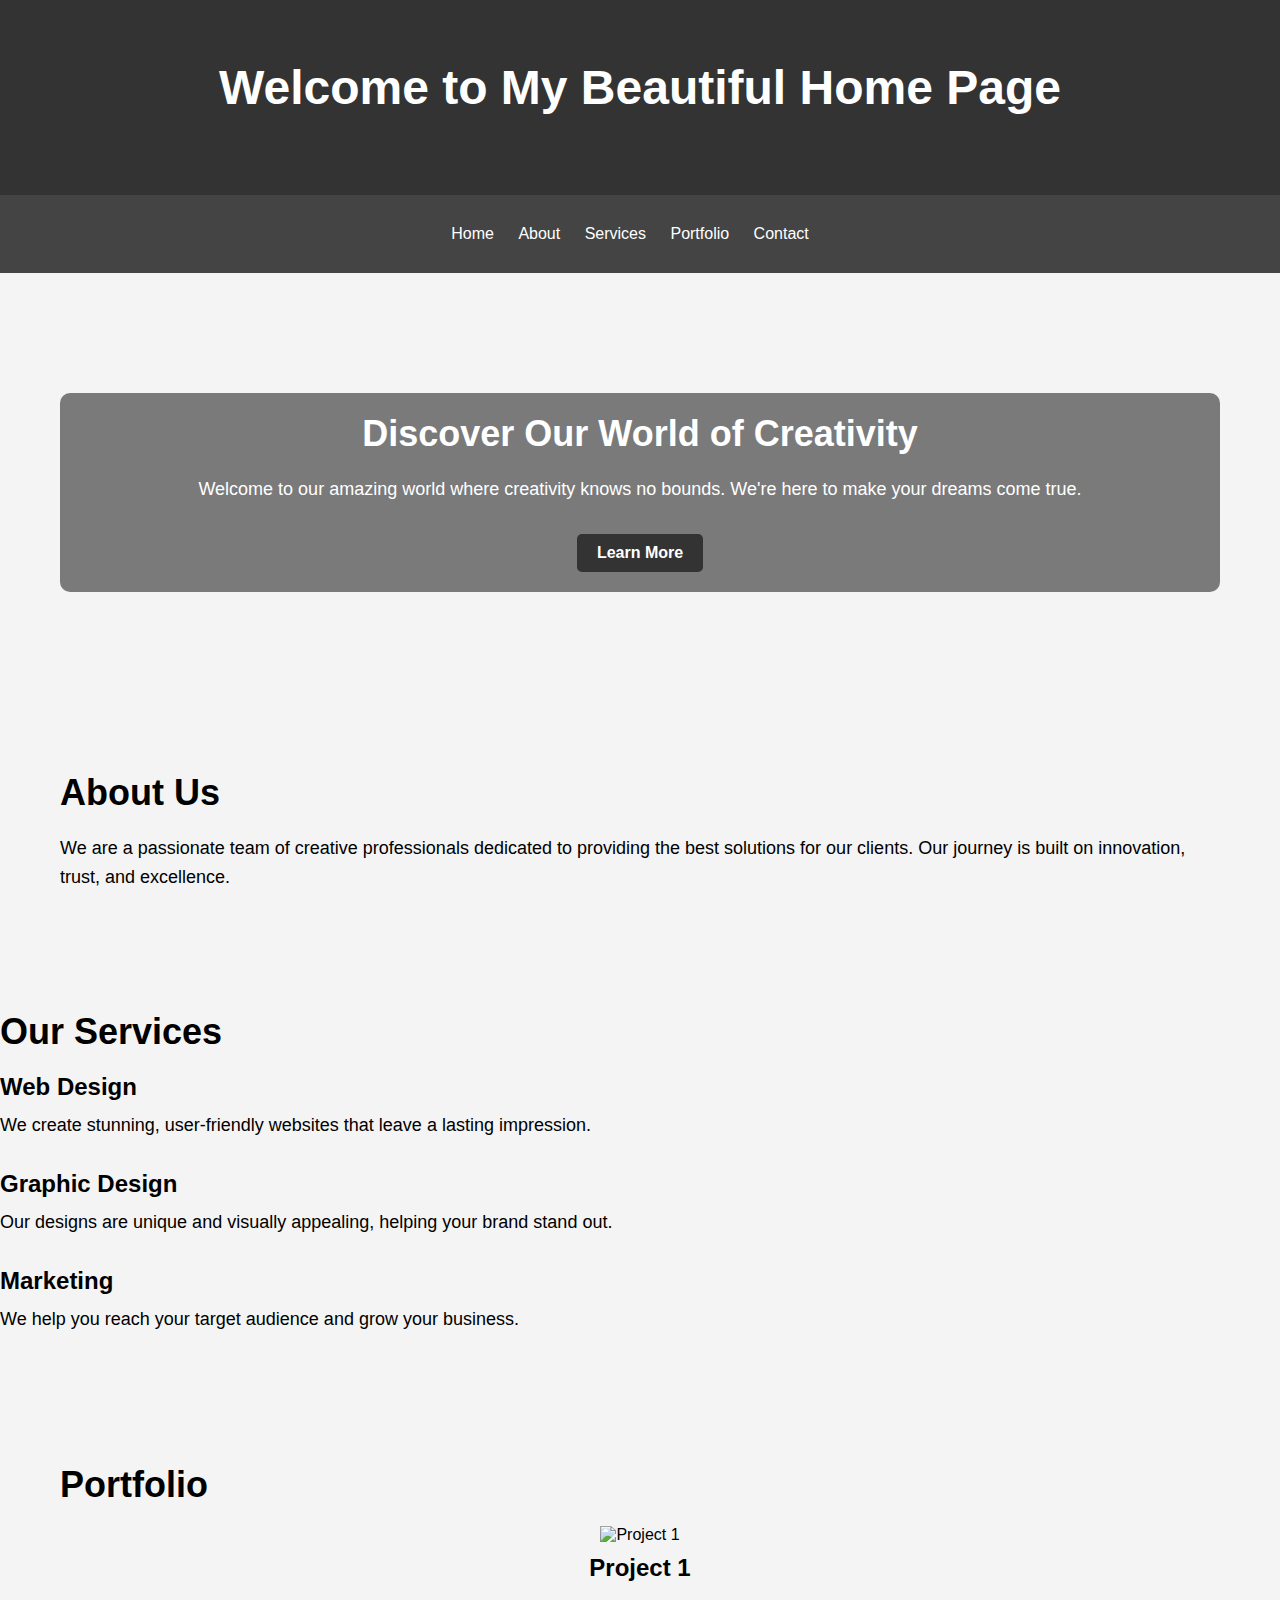
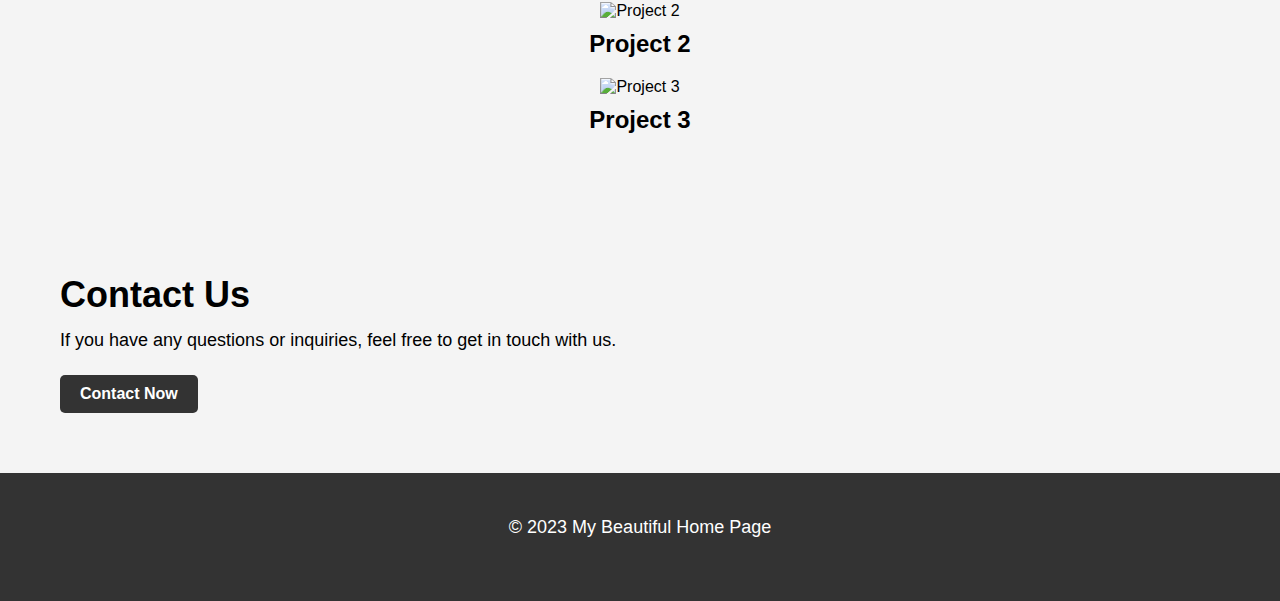
==== index.html @ b3b1dd53 "Update index.html" ====
<!DOCTYPE html>
<html lang="en">
<head>
    <meta charset="UTF-8">
    <meta name="viewport" content="width=device-width, initial-scale=1.0">
    <link rel="stylesheet" type="text/css" href="styles.css">
    <title>My Beautiful Home Page</title>
</head>
<body>
    <header>
        <div class="container">
            <h1>Welcome to My Beautiful Home Page</h1>
        </div>
    </header>

    <nav>
        <div class="container">
            <ul>
                <li><a href="#">Home</a></li>
                <li><a href="#">About</a></li>
                <li><a href="#">Services</a></li>
                <li><a href="#">Portfolio</a></li>
                <li><a href="#">Contact</a></li>
            </ul>
        </div>
    </nav>

    <section class="hero">
        <div class="container">
            <div class="hero-content">
                <h2 style="color: #fff;">Discover Our World of Creativity</h2>
                <p style="color: #fff;">Welcome to our amazing world where creativity knows no bounds. We're here to make your dreams come true.</p>
                <a href="#" class="btn">Learn More</a>
            </div>
        </div>
    </section>

    <section class="about">
        <div class="container">
            <h2>About Us</h2>
            <p>We are a passionate team of creative professionals dedicated to providing the best solutions for our clients. Our journey is built on innovation, trust, and excellence.</p>
        </div>
    </section>

    <section class="services">
        <div class "container">
            <h2>Our Services</h2>
            <div class="service">
                <h3>Web Design</h3>
                <p>We create stunning, user-friendly websites that leave a lasting impression.</p>
            </div>
            <div class="service">
                <h3>Graphic Design</h3>
                <p>Our designs are unique and visually appealing, helping your brand stand out.</p>
            </div>
            <div class="service">
                <h3>Marketing</h3>
                <p>We help you reach your target audience and grow your business.</p>
            </div>
        </div>
    </section>

    <section class="portfolio">
        <div class="container">
            <h2>Portfolio</h2>
            <div class="portfolio-item">
                <img src="image1.jpg" alt="Project 1">
                <h3>Project 1</h3>
            </div>
            <div class="portfolio-item">
                <img src="image2.jpg" alt="Project 2">
                <h3>Project 2</h3>
            </div>
            <div class="portfolio-item">
                <img src="image3.jpg" alt="Project 3">
                <h3>Project 3</h3>
            </div>
        </div>
    </section>

    <section class="contact">
        <div class="container">
            <h2>Contact Us</h2>
            <p>If you have any questions or inquiries, feel free to get in touch with us.</p>
            <a href="mailto:contact@example.com" class="btn">Contact Now</a>
        </div>
    </section>

    <footer class="footer">
        <div class="container">
            <p>&copy; 2023 My Beautiful Home Page</p>
        </div>
    </footer>
</body>
</html>
---- styles.css ----
/* Reset some default styles */
* {
    margin: 0;
    padding: 0;
    box-sizing: border-box;
}

/* Add some basic styling */
body {
    font-family: Arial, sans-serif;
    background-color: #f4f4f4;
    margin: 0;
    padding: 0;
}

.container {
    max-width: 1200px;
    margin: 0 auto;
    padding: 20px;
}

header {
    background-color: #333;
    color: #fff;
    text-align: center;
    padding: 40px 0;
}

h1 {
    font-size: 48px;
    margin-bottom: 20px;
}

nav {
    background-color: #444;
    text-align: center;
    padding: 10px 0;
}

nav ul {
    list-style-type: none;
    padding: 0;
}

nav li {
    display: inline;
    margin-right: 20px;
}

nav a {
    text-decoration: none;
    color: #fff;
}

.hero {
    background-image: url('hero-image.jpg');
    background-size: cover;
    color: #fff;
    text-align: center;
    padding: 100px 0;
}

.hero-content {
    background: rgba(0, 0, 0, 0.5); /* Semi-transparent black background */
    padding: 20px;
    border-radius: 10px;
}

.hero h2 {
    font-size: 36px;
    margin-bottom: 20px;
}

.hero p {
    font-size: 18px;
    margin-bottom: 30px;
}

.btn {
    display: inline-block;
    padding: 10px 20px;
    background-color: #333;
    color: #fff;
    text-decoration: none;
    border-radius: 5px;
    font-weight: bold;
}

.btn:hover {
    background-color: #555;
}

.about, .services, .portfolio, .contact {
    padding: 40px 0;
}

h2 {
    font-size: 36px;
    margin-bottom: 20px;
}

p {
    font-size: 18px;
    line-height: 1.6;
    margin-bottom: 20px;
}

.service {
    margin-bottom: 30px;
}

.service h3 {
    font-size: 24px;
    margin-bottom: 10px;
}

.portfolio-item {
    margin-bottom: 20px;
    text-align: center;
}

.portfolio-item img {
    max-width: 100%;
    height: auto;
}

.portfolio-item h3 {
    font-size: 24px;
    margin-top: 10px;
}

.contact h2 {
    margin-bottom: 10px;
}

.footer {
    background-color: #333;
    color: #fff;
    text-align: center;
    padding: 20px 0;
}

.footer p {
    font-size: 18px;
}
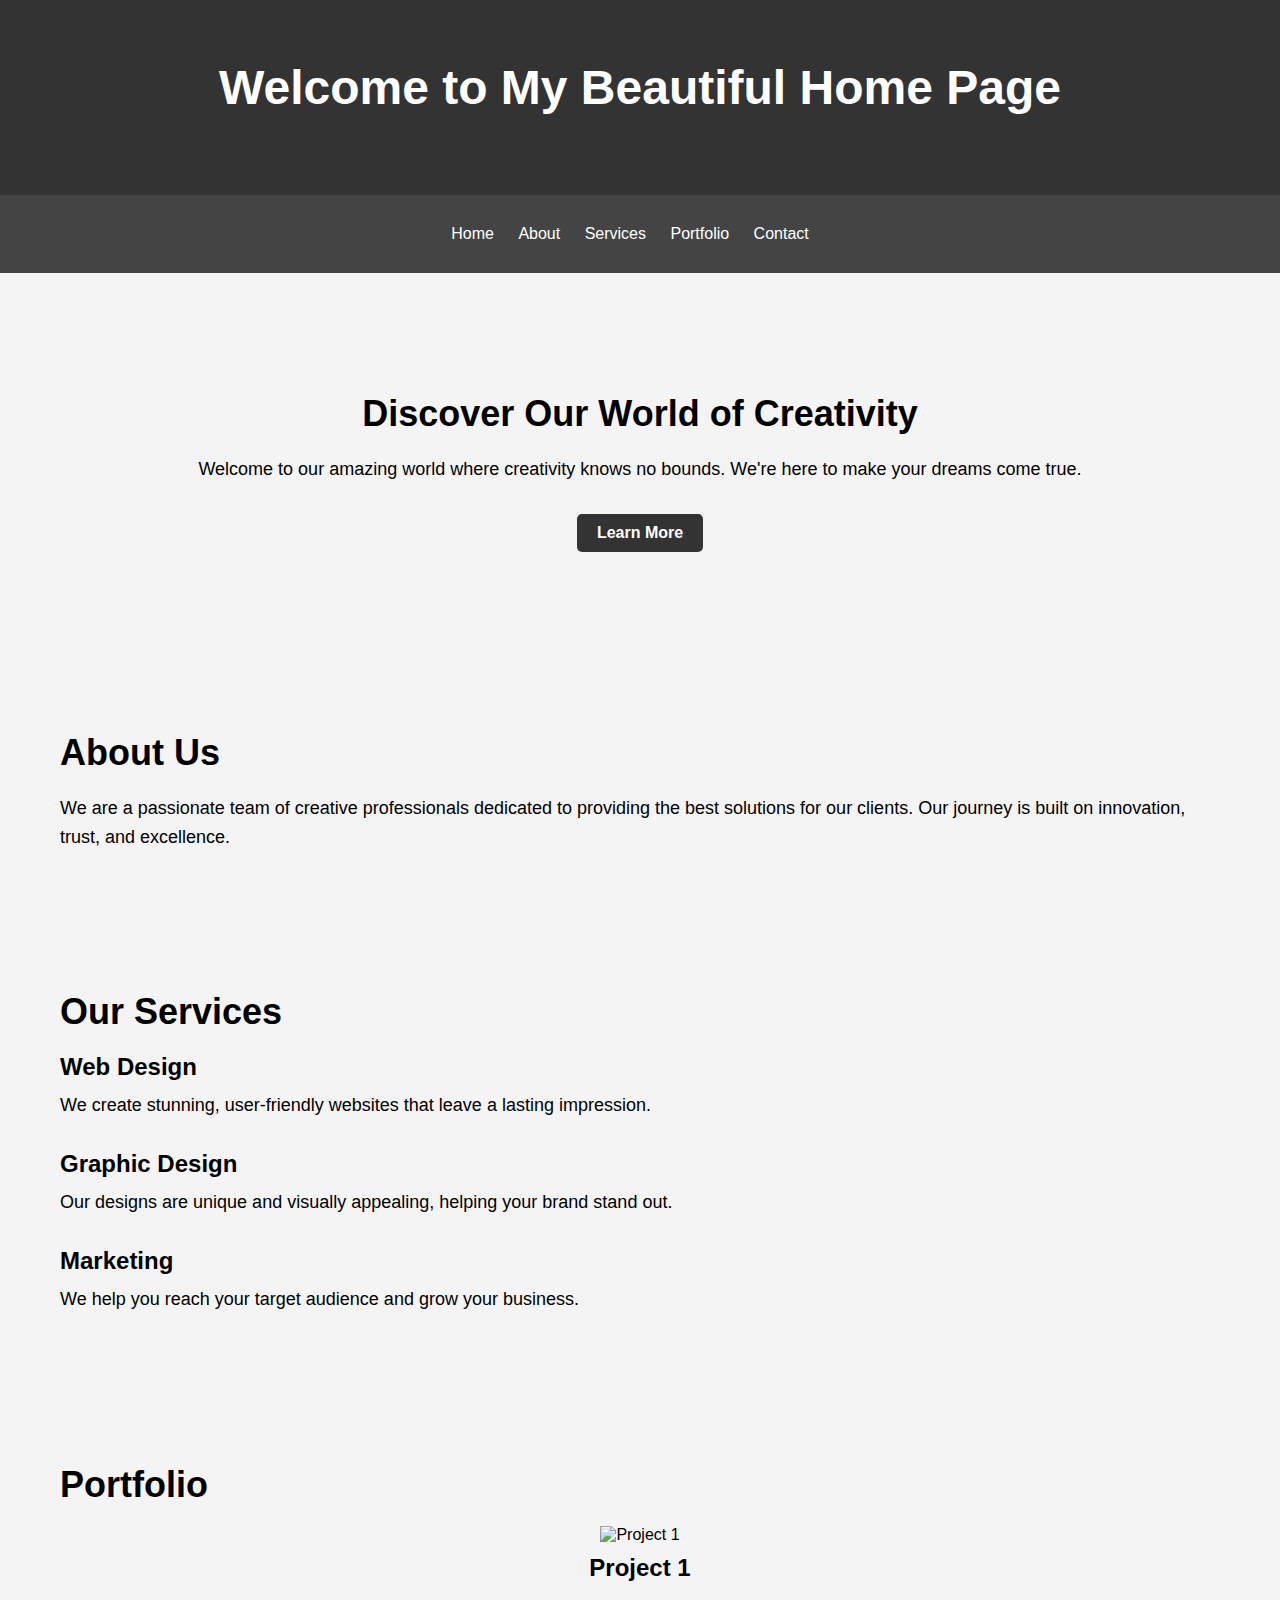
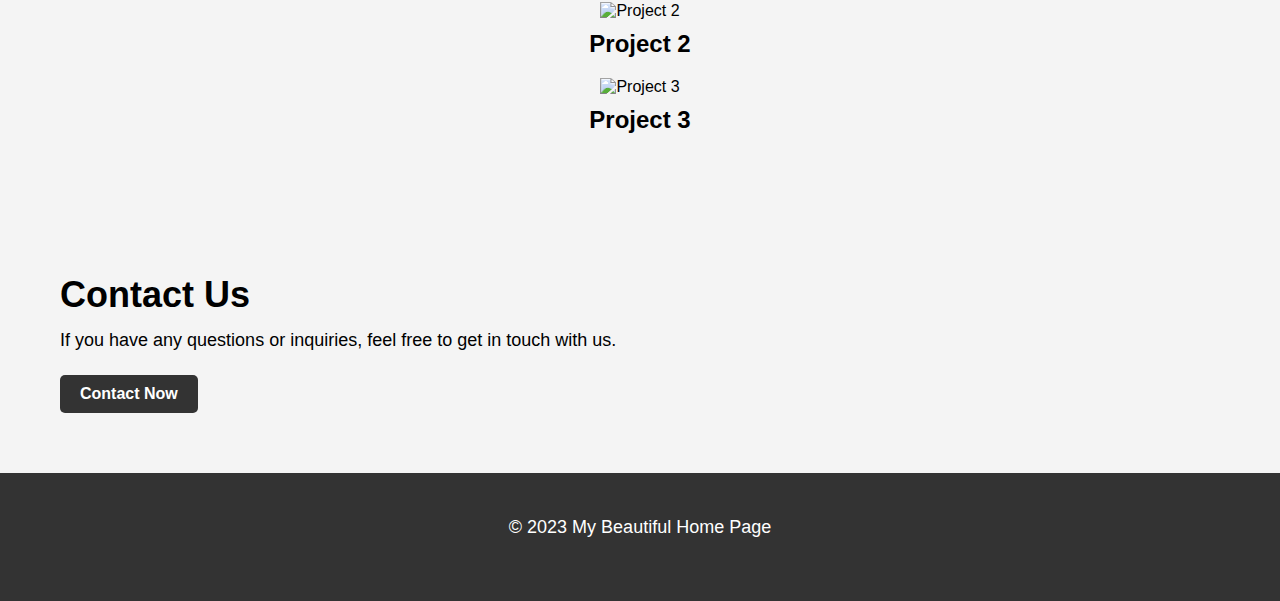
==== commit 50b06db8: "Update index.html" ====
--- a/index.html
+++ b/index.html
@@ -27,11 +27,9 @@
 
     <section class="hero">
         <div class="container">
-            <div class="hero-content">
-                <h2 style="color: #fff;">Discover Our World of Creativity</h2>
-                <p style="color: #fff;">Welcome to our amazing world where creativity knows no bounds. We're here to make your dreams come true.</p>
-                <a href="#" class="btn">Learn More</a>
-            </div>
+            <h2>Discover Our World of Creativity</h2>
+            <p>Welcome to our amazing world where creativity knows no bounds. We're here to make your dreams come true.</p>
+            <a href="#" class="btn">Learn More</a>
         </div>
     </section>
 
@@ -43,7 +41,7 @@
     </section>
 
     <section class="services">
-        <div class "container">
+        <div class="container">
             <h2>Our Services</h2>
             <div class="service">
                 <h3>Web Design</h3>
--- a/styles.css
+++ b/styles.css
@@ -60,20 +60,16 @@
     padding: 100px 0;
 }
 
-.hero-content {
-    background: rgba(0, 0, 0, 0.5); /* Semi-transparent black background */
-    padding: 20px;
-    border-radius: 10px;
-}
-
 .hero h2 {
     font-size: 36px;
     margin-bottom: 20px;
+    color: #000; /* Change the text color to black */
 }
 
 .hero p {
     font-size: 18px;
     margin-bottom: 30px;
+    color: #000; /* Change the text color to black */
 }
 
 .btn {
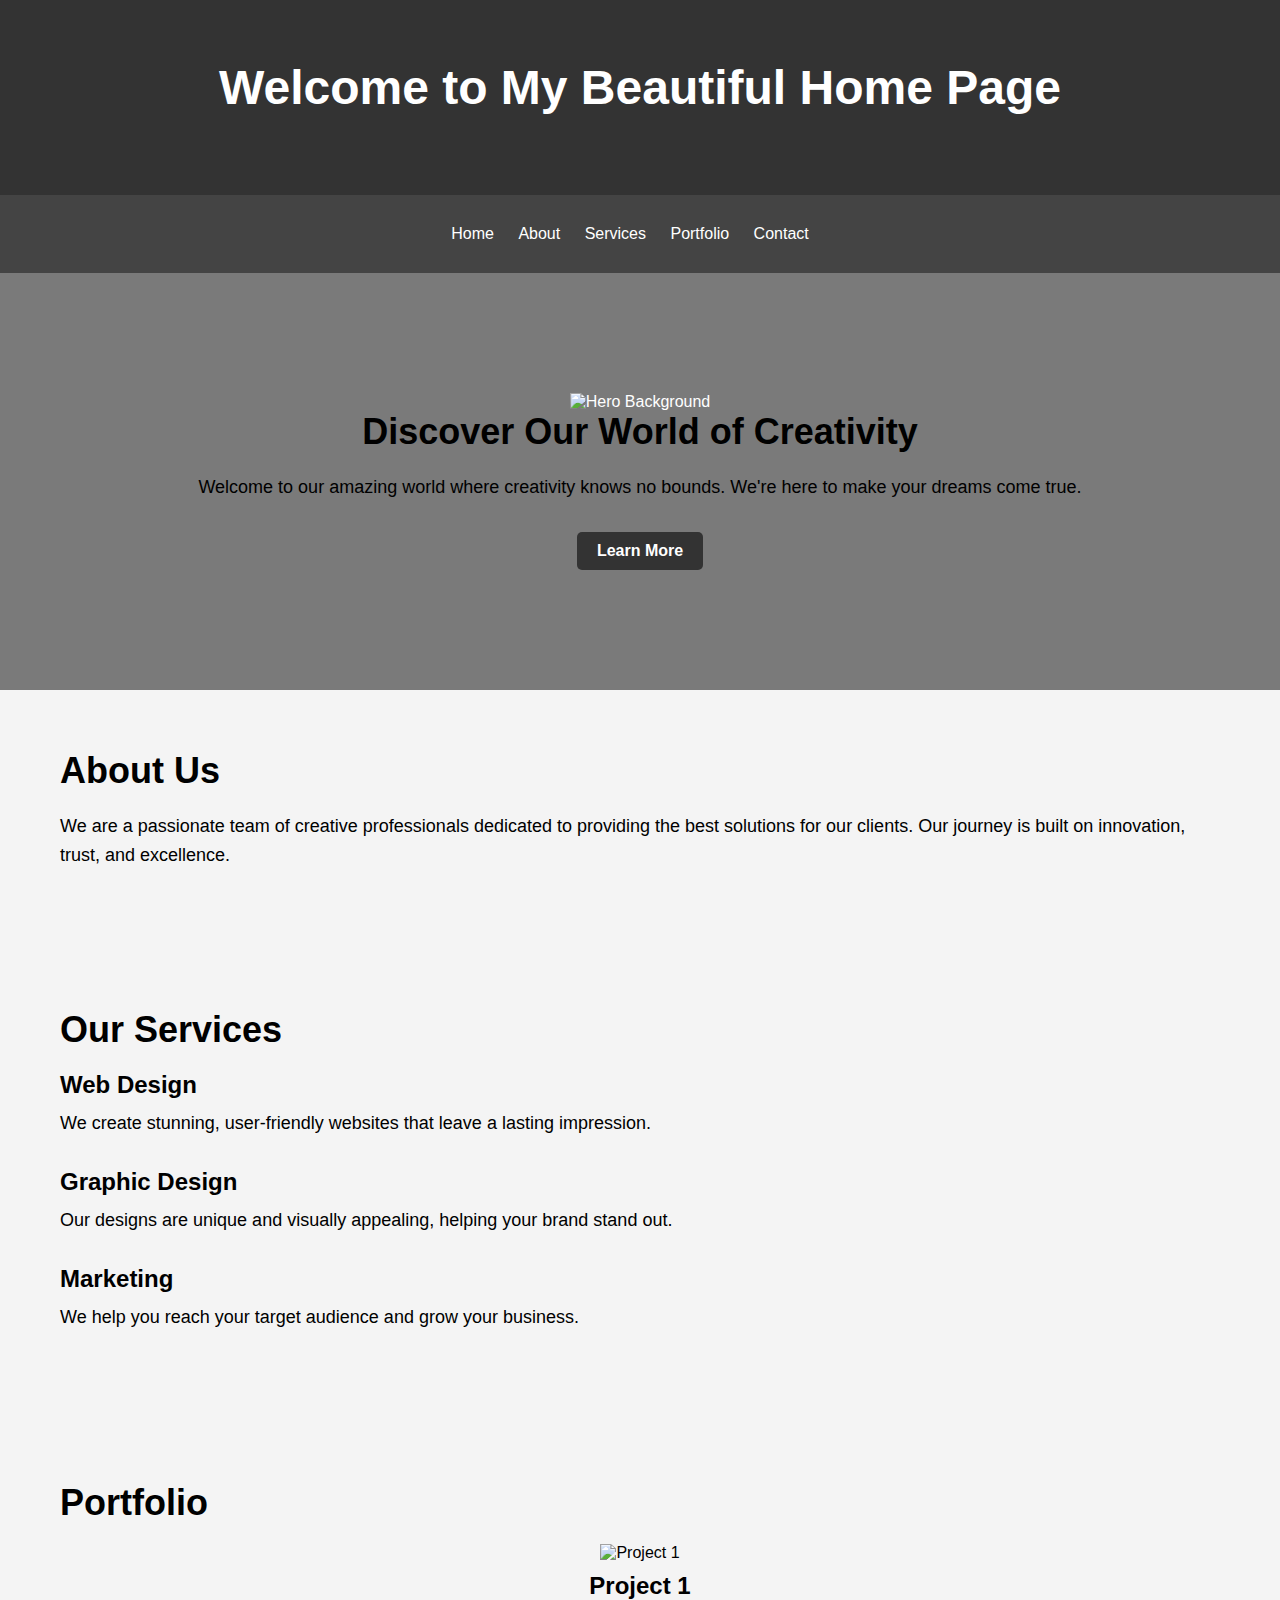
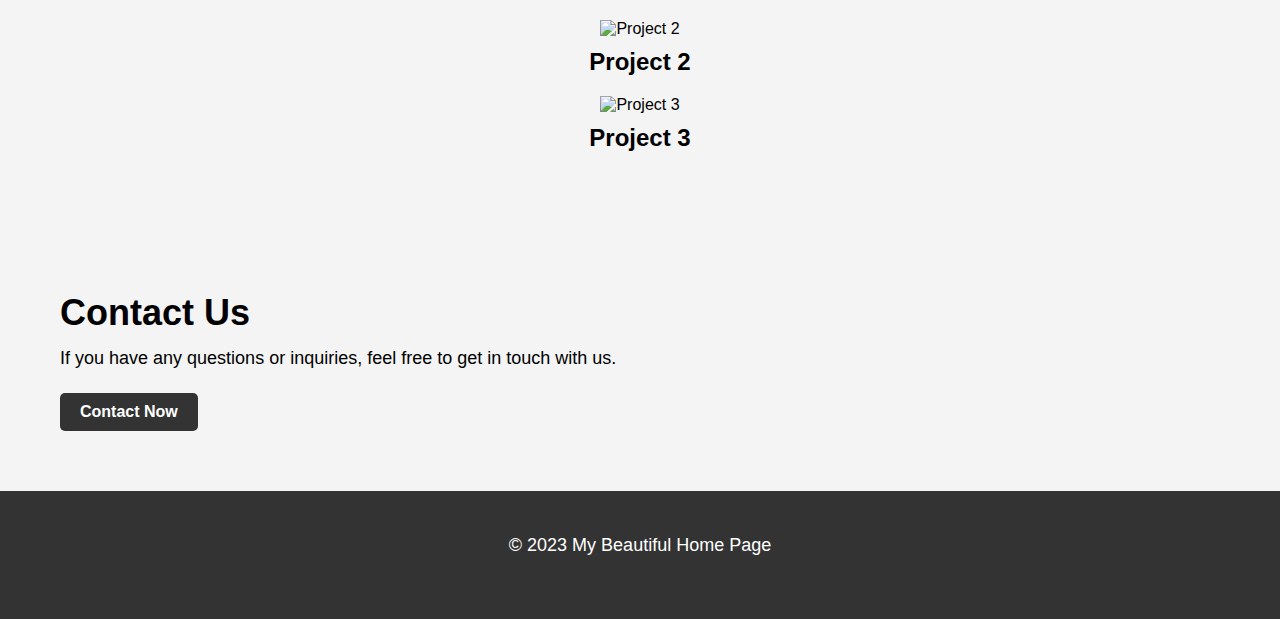
==== commit 4c3107f4: "Update index.html" ====
--- a/index.html
+++ b/index.html
@@ -27,6 +27,7 @@
 
     <section class="hero">
         <div class="container">
+            <img src="herobackground.jpg" alt="Hero Background">
             <h2>Discover Our World of Creativity</h2>
             <p>Welcome to our amazing world where creativity knows no bounds. We're here to make your dreams come true.</p>
             <a href="#" class="btn">Learn More</a>
--- a/styles.css
+++ b/styles.css
@@ -55,7 +55,8 @@
 .hero {
     background-image: url('hero-image.jpg');
     background-size: cover;
-    color: #fff;
+    color: #fff; /* Change the text color to white */
+    background-color: rgba(0, 0, 0, 0.5); /* Add a semi-transparent black background to improve contrast */
     text-align: center;
     padding: 100px 0;
 }
@@ -67,7 +68,7 @@
 }
 
 .hero p {
-    font-size: 18px;
+     font-size: 18px;
     margin-bottom: 30px;
     color: #000; /* Change the text color to black */
 }
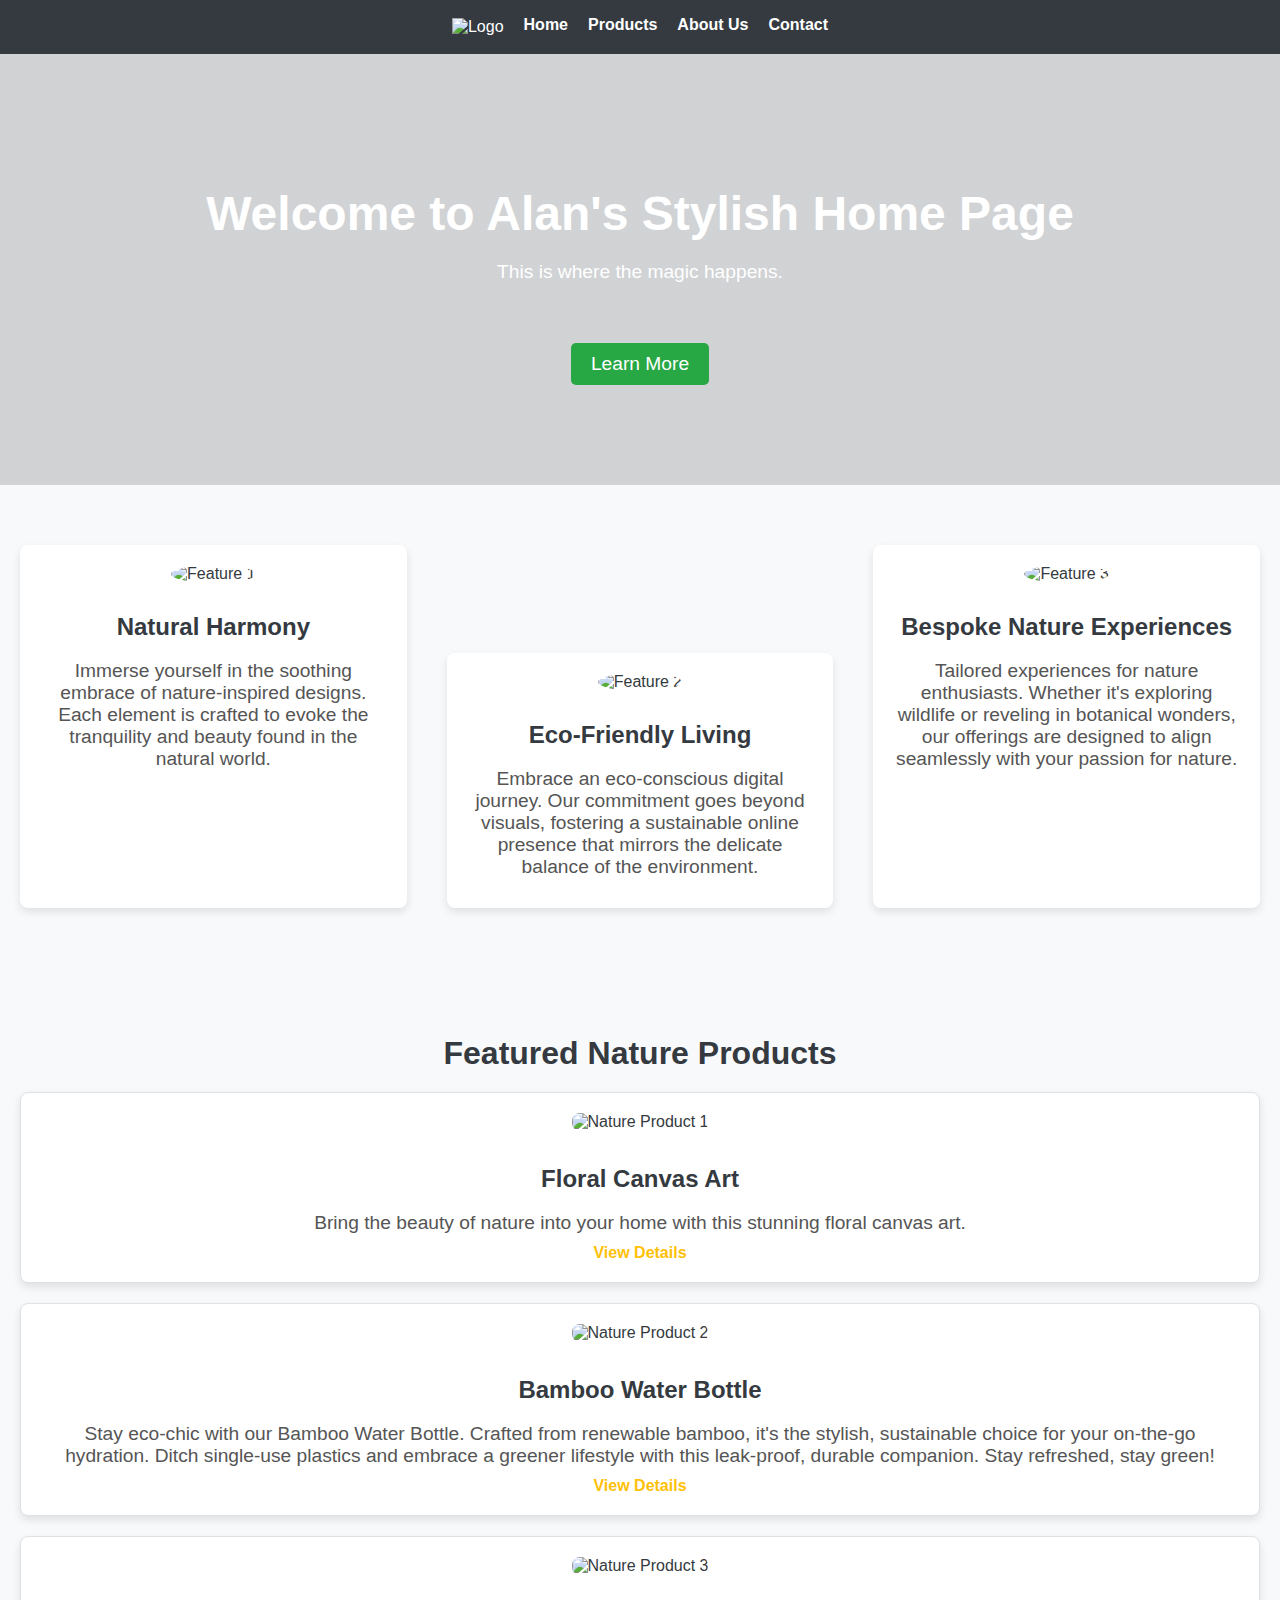
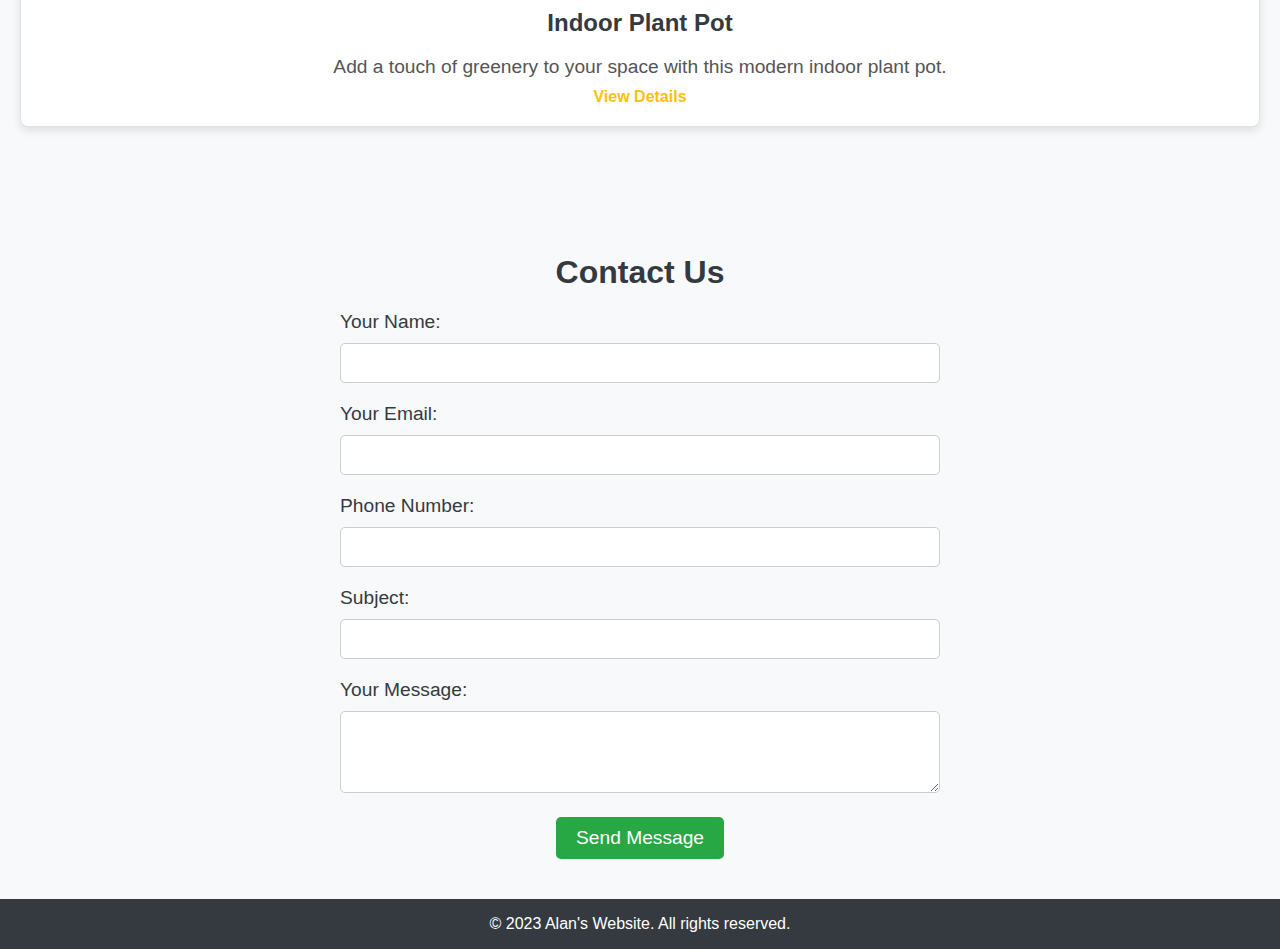
==== commit d2731181: "Update index.html" ====
--- a/index.html
+++ b/index.html
@@ -3,92 +3,354 @@
 <head>
     <meta charset="UTF-8">
     <meta name="viewport" content="width=device-width, initial-scale=1.0">
-    <link rel="stylesheet" type="text/css" href="styles.css">
-    <title>My Beautiful Home Page</title>
+    <title>HomePage</title>
+    <link rel="icon" href="https://www.freepnglogos.com/uploads/nature-png/nature-tree-logo-vector-download-7.png" type="image/x-icon">
+   <style>
+        body {
+            font-family: 'Segoe UI', Tahoma, Geneva, Verdana, sans-serif;
+            margin: 0;
+            padding: 0;
+            background-color: #f8f9fa;
+            color: #343a40;
+        }
+
+        header {
+            background-color: #343a40;
+            color: #ffffff;
+            padding: 1em;
+            text-align: center;
+            display: flex;
+            flex-direction: column;
+            align-items: center;
+        }
+
+        header h1 {
+            margin: 0;
+        }
+
+        nav {
+            display: flex;
+            gap: 20px;
+            align-items: center;
+        }
+
+        nav img {
+            max-height: 30px;
+        }
+
+        nav a {
+            color: #ffffff;
+            text-decoration: none;
+            font-weight: bold;
+            font-size: 1em;
+            border-bottom: 1px solid transparent;
+            padding-bottom: 3px;
+            transition: border-bottom 0.3s ease-in-out, color 0.3s ease-in-out;
+        }
+
+        nav a:hover {
+            color: #ffc107;
+            border-bottom: 1px solid #ffc107;
+        }
+
+        section.hero {
+            background: linear-gradient(rgba(52, 58, 64, 0.2), rgba(52, 58, 64, 0.2)), url('https://cdn.pixabay.com/photo/2015/06/19/21/24/avenue-815297_640.jpg');
+            background-size: cover;
+            background-position: center;
+            color: #ffffff;
+            text-align: center;
+            padding: 100px 0;
+            position: relative;
+        }
+
+        section.hero::after {
+            content: "";
+            display: table;
+            clear: both;
+        }
+
+        section.hero h1 {
+            font-size: 3em;
+            margin-bottom: 20px;
+        }
+
+        section.hero p {
+            font-size: 1.2em;
+            margin-bottom: 40px;
+        }
+
+        section.hero button {
+            background-color: #28a745;
+            color: #ffffff;
+            padding: 10px 20px;
+            font-size: 1.2em;
+            border: none;
+            border-radius: 5px;
+            cursor: pointer;
+            transition: background-color 0.3s ease-in-out;
+            margin-top: 20px; /* Add margin to separate the button from the text */
+        }
+
+        section.hero button:hover {
+            background-color: #218838;
+        }
+
+        section.features {
+        display: flex;
+        justify-content: space-around;
+        flex-wrap: wrap;
+        padding: 40px 0;
+        background-color: #f8f9fa; /* Add background color to features section */
+    }
+
+
+        section.features .feature {
+        text-align: center;
+        margin: 20px;
+        flex: 1;
+        background-color: #ffffff; /* Add background color to each feature */
+        padding: 20px;
+        border-radius: 8px;
+        box-shadow: 0 4px 8px rgba(0, 0, 0, 0.1);
+    }
+
+        section.features .feature:nth-child(2) {
+        margin-top: 10%;
+    }
+
+       section.features .feature img {
+        max-width: 100px;
+        border-radius: 50%;
+        margin-bottom: 10px;
+    }
+
+        section.features .feature h2 {
+        font-size: 1.5em;
+        margin-bottom: 10px;
+    }
+
+        section.features .feature p {
+        font-size: 1.2em;
+        color: #555;
+        margin-bottom: 10px;
+    }
+
+        section.additional-content {
+            padding: 40px 0;
+            text-align: center;
+            background-color: #f8f9fa;
+        }
+
+        section.additional-content h2 {
+            font-size: 2em;
+            margin-bottom: 20px;
+        }
+
+        section.additional-content p {
+            font-size: 1.2em;
+            color: #555;
+        }
+
+        section.featured-products {
+            padding: 40px 0;
+            text-align: center;
+            background-color: #f8f9fa;
+        }
+
+        section.featured-products h2 {
+            font-size: 2em;
+            margin-bottom: 20px;
+        }
+
+        .product-card {
+            background-color: #ffffff;
+            border: 1px solid #e1e1e1;
+            border-radius: 8px;
+            padding: 20px;
+            margin: 20px;
+            box-shadow: 0 4px 8px rgba(0, 0, 0, 0.1);
+        }
+
+        .product-card img {
+            width: 100%;
+            max-width: 150px;
+            height: auto;
+            border-radius: 8px;
+            margin-bottom: 10px;
+        }
+
+        .product-card h3 {
+            font-size: 1.5em;
+            margin-bottom: 10px;
+        }
+
+        .product-card p {
+            font-size: 1.2em;
+            color: #555;
+            margin-bottom: 10px;
+        }
+
+        .product-card a {
+            color: #ffc107;
+            text-decoration: none;
+            font-weight: bold;
+            transition: color 0.3s ease-in-out;
+        }
+
+        .product-card a:hover {
+            color: #343a40;
+        }
+
+         section.contact {
+            background-color: #f8f9fa; /* Adjust the background color */
+            padding: 40px;
+            text-align: center;
+        }
+
+        section.contact h2 {
+            font-size: 2em;
+            margin-bottom: 20px;
+        }
+
+        section.contact form {
+            max-width: 600px;
+            margin: 0 auto;
+        }
+
+        section.contact label {
+            display: block;
+            margin-bottom: 10px;
+            font-size: 1.2em;
+            text-align: left;
+        }
+
+        section.contact form input,
+        section.contact form textarea,
+        section.contact form select {
+            width: 100%;
+            padding: 10px;
+            margin-bottom: 20px;
+            font-size: 1em;
+            border: 1px solid #ccc;
+            border-radius: 5px;
+            box-sizing: border-box;
+        }
+
+        section.contact form select {
+            /* Adjust styles for select input if needed */
+        }
+
+        section.contact form button {
+            background-color: #28a745; /* Adjust the button color */
+            color: #ffffff;
+            padding: 10px 20px;
+            font-size: 1.2em;
+            border: none;
+            border-radius: 5px;
+            cursor: pointer;
+            transition: background-color 0.3s ease-in-out;
+        }
+
+        section.contact form button:hover {
+            background-color: #218838; /* Adjust the button hover color */
+        }
+
+        footer {
+            background-color: #343a40;
+            color: #ffffff;
+            padding: 1em;
+            text-align: center;
+        }
+    </style>
 </head>
 <body>
-    <header>
-        <div class="container">
-            <h1>Welcome to My Beautiful Home Page</h1>
-        </div>
+
+      <header>
+        <nav>
+            <img src="https://www.freepnglogos.com/uploads/nature-png/nature-tree-logo-vector-download-7.png" alt="Logo">
+            <a href="#home">Home</a>
+            <a href="#products">Products</a>
+            <a href="#aboutus">About Us</a>
+            <a href="#contact">Contact</a>
+            <!-- Add more links as needed -->
+        </nav>
     </header>
 
-    <nav>
-        <div class="container">
-            <ul>
-                <li><a href="#">Home</a></li>
-                <li><a href="#">About</a></li>
-                <li><a href="#">Services</a></li>
-                <li><a href="#">Portfolio</a></li>
-                <li><a href="#">Contact</a></li>
-            </ul>
-        </div>
-    </nav>
-
     <section class="hero">
-        <div class="container">
-            <img src="herobackground.jpg" alt="Hero Background">
-            <h2>Discover Our World of Creativity</h2>
-            <p>Welcome to our amazing world where creativity knows no bounds. We're here to make your dreams come true.</p>
-            <a href="#" class="btn">Learn More</a>
-        </div>
+    <h1>Welcome to Alan's Stylish Home Page</h1>
+    <p>This is where the magic happens.</p>
+    <button>Learn More</button>
+</section>
+
+   <section class="features">
+    <div class="feature">
+        <img src="https://www.freepnglogos.com/uploads/nature-png/gieth100-natural-logo-leaf-circle-25.png" alt="Feature 1">
+        <h2>Natural Harmony</h2>
+        <p>Immerse yourself in the soothing embrace of nature-inspired designs. Each element is crafted to evoke the tranquility and beauty found in the natural world.</p>
+    </div>
+    <div class="feature">
+        <img src="https://www.freepnglogos.com/uploads/trophy-png/trophy-with-golden-leaf-png-17.png" alt="Feature 2">
+        <h2>Eco-Friendly Living</h2>
+        <p>Embrace an eco-conscious digital journey. Our commitment goes beyond visuals, fostering a sustainable online presence that mirrors the delicate balance of the environment.</p>
+    </div>
+    <div class="feature">
+        <img src="https://www.freepnglogos.com/uploads/saglik-bakanligi-logo-png/100-organic-natural-logo-png-30.png" alt="Feature 3">
+        <h2>Bespoke Nature Experiences</h2>
+        <p>Tailored experiences for nature enthusiasts. Whether it's exploring wildlife or reveling in botanical wonders, our offerings are designed to align seamlessly with your passion for nature.</p>
+    </div>
+</section>
+
+    <section class="featured-products">
+    <h2>Featured Nature Products</h2>
+
+    <div class="product-card">
+        <img src="https://www.freepnglogos.com/uploads/gambar-bunga-tulip/gambar-bunga-tulip-gambar-bunga-floral-gambar-bunga-25.png" alt="Nature Product 1">
+
+        <h3>Floral Canvas Art</h3>
+        <p>Bring the beauty of nature into your home with this stunning floral canvas art.</p>
+        <a href="#">View Details</a>
+    </div>
+
+    <div class="product-card">
+        <img src="https://www.freepnglogos.com/uploads/water-bottle-png/water-bottle-png-download-best-water-bottle-png-20.png" alt="Nature Product 2">
+        <h3>Bamboo Water Bottle</h3>
+        <p>Stay eco-chic with our Bamboo Water Bottle. Crafted from renewable bamboo, it's the stylish, sustainable choice for your on-the-go hydration. Ditch single-use plastics and embrace a greener lifestyle with this leak-proof, durable companion. Stay refreshed, stay green!</p>
+        <a href="#">View Details</a>
+    </div>
+
+    <div class="product-card">
+        <img src="https://www.freepnglogos.com/uploads/plant-png/green-plant-with-red-flowers-png-file-greissdesign-20.png" alt="Nature Product 3">
+        <h3>Indoor Plant Pot</h3>
+        <p>Add a touch of greenery to your space with this modern indoor plant pot.</p>
+        <a href="#">View Details</a>
+    </div>
+</section>
+
+<section class="contact">
+        <h2>Contact Us</h2>
+        <form action="#" method="post">
+            <label for="name">Your Name:</label>
+            <input type="text" id="name" name="name" required>
+
+            <label for="email">Your Email:</label>
+            <input type="email" id="email" name="email" required>
+
+            <label for="phone">Phone Number:</label>
+            <input type="tel" id="phone" name="phone" required>
+
+            <label for="subject">Subject:</label>
+            <input type="text" id="subject" name="subject" required>
+
+            <label for="message">Your Message:</label>
+            <textarea id="message" name="message" rows="4" required></textarea>
+
+            <button type="submit">Send Message</button>
+        </form>
     </section>
 
-    <section class="about">
-        <div class="container">
-            <h2>About Us</h2>
-            <p>We are a passionate team of creative professionals dedicated to providing the best solutions for our clients. Our journey is built on innovation, trust, and excellence.</p>
-        </div>
-    </section>
-
-    <section class="services">
-        <div class="container">
-            <h2>Our Services</h2>
-            <div class="service">
-                <h3>Web Design</h3>
-                <p>We create stunning, user-friendly websites that leave a lasting impression.</p>
-            </div>
-            <div class="service">
-                <h3>Graphic Design</h3>
-                <p>Our designs are unique and visually appealing, helping your brand stand out.</p>
-            </div>
-            <div class="service">
-                <h3>Marketing</h3>
-                <p>We help you reach your target audience and grow your business.</p>
-            </div>
-        </div>
-    </section>
-
-    <section class="portfolio">
-        <div class="container">
-            <h2>Portfolio</h2>
-            <div class="portfolio-item">
-                <img src="image1.jpg" alt="Project 1">
-                <h3>Project 1</h3>
-            </div>
-            <div class="portfolio-item">
-                <img src="image2.jpg" alt="Project 2">
-                <h3>Project 2</h3>
-            </div>
-            <div class="portfolio-item">
-                <img src="image3.jpg" alt="Project 3">
-                <h3>Project 3</h3>
-            </div>
-        </div>
-    </section>
-
-    <section class="contact">
-        <div class="container">
-            <h2>Contact Us</h2>
-            <p>If you have any questions or inquiries, feel free to get in touch with us.</p>
-            <a href="mailto:contact@example.com" class="btn">Contact Now</a>
-        </div>
-    </section>
-
-    <footer class="footer">
-        <div class="container">
-            <p>&copy; 2023 My Beautiful Home Page</p>
-        </div>
+    <footer>
+        &copy; 2023 Alan's Website. All rights reserved.
     </footer>
+
 </body>
 </html>
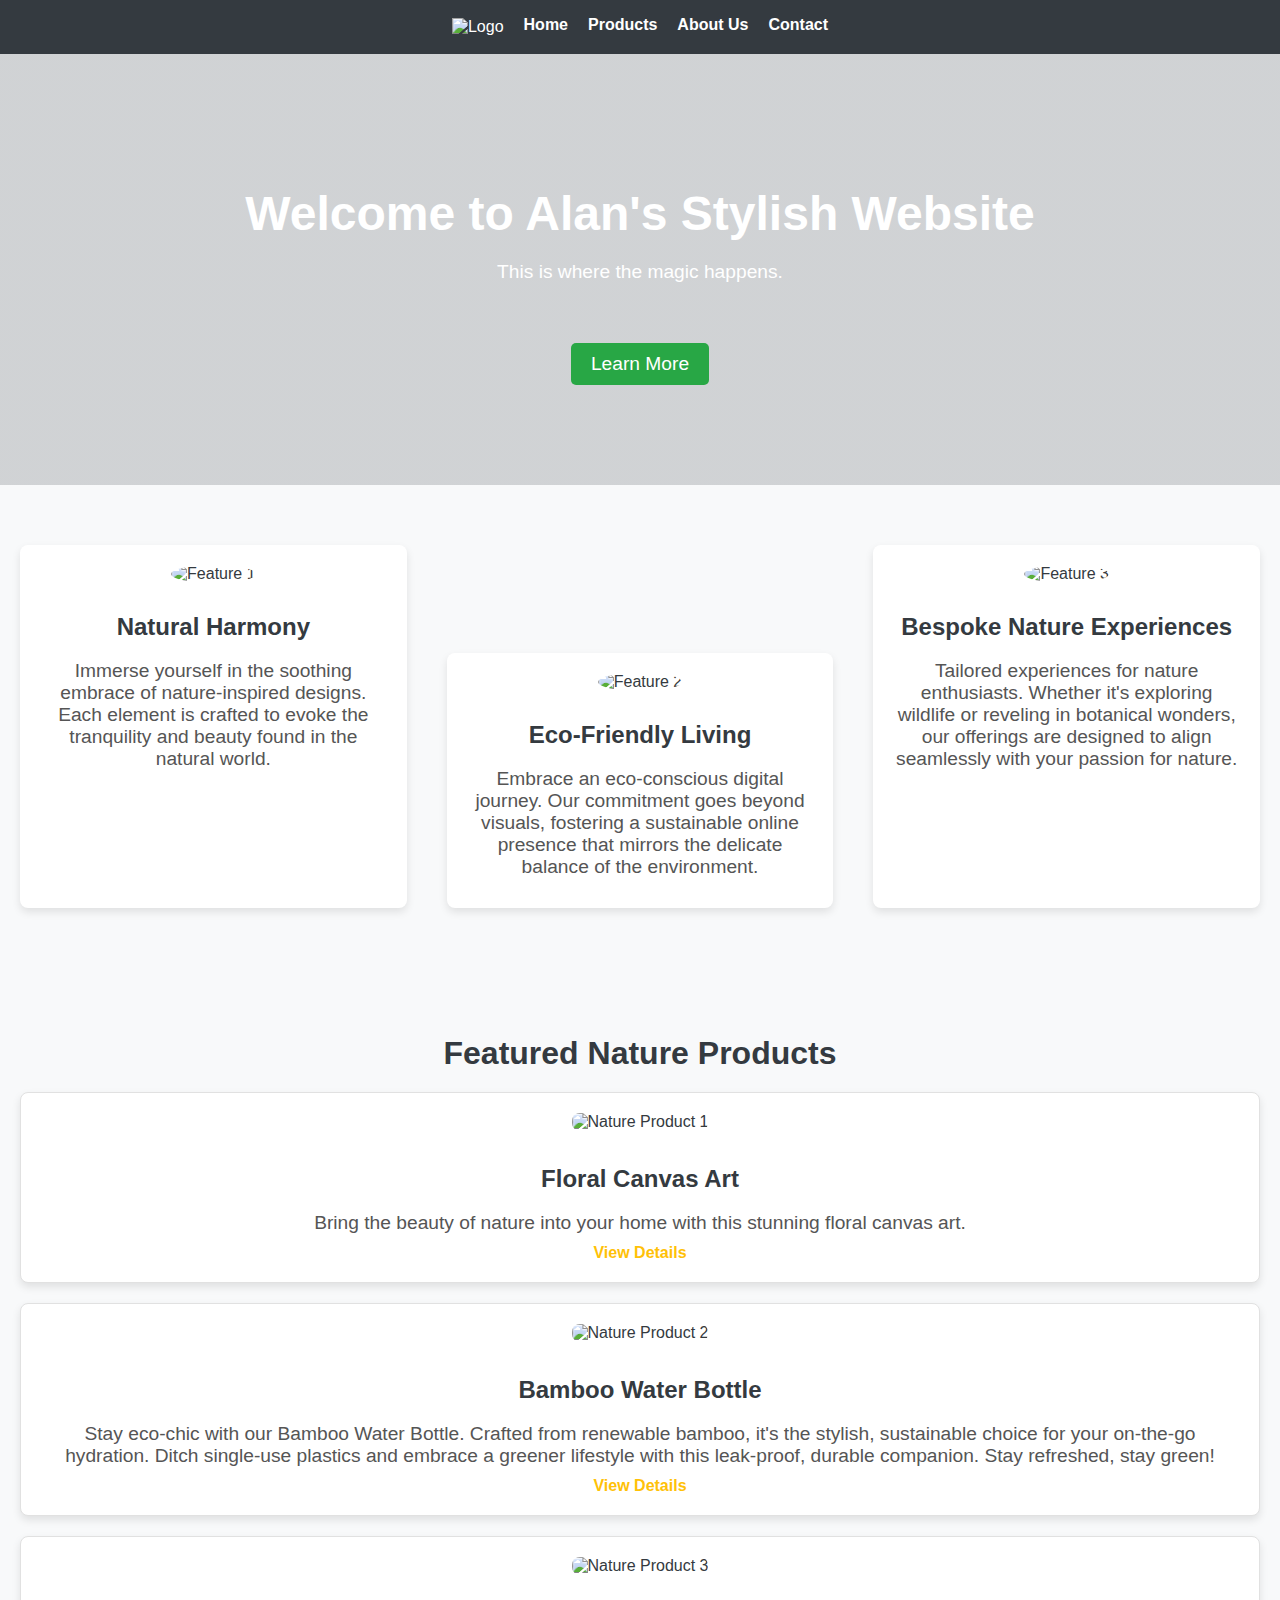
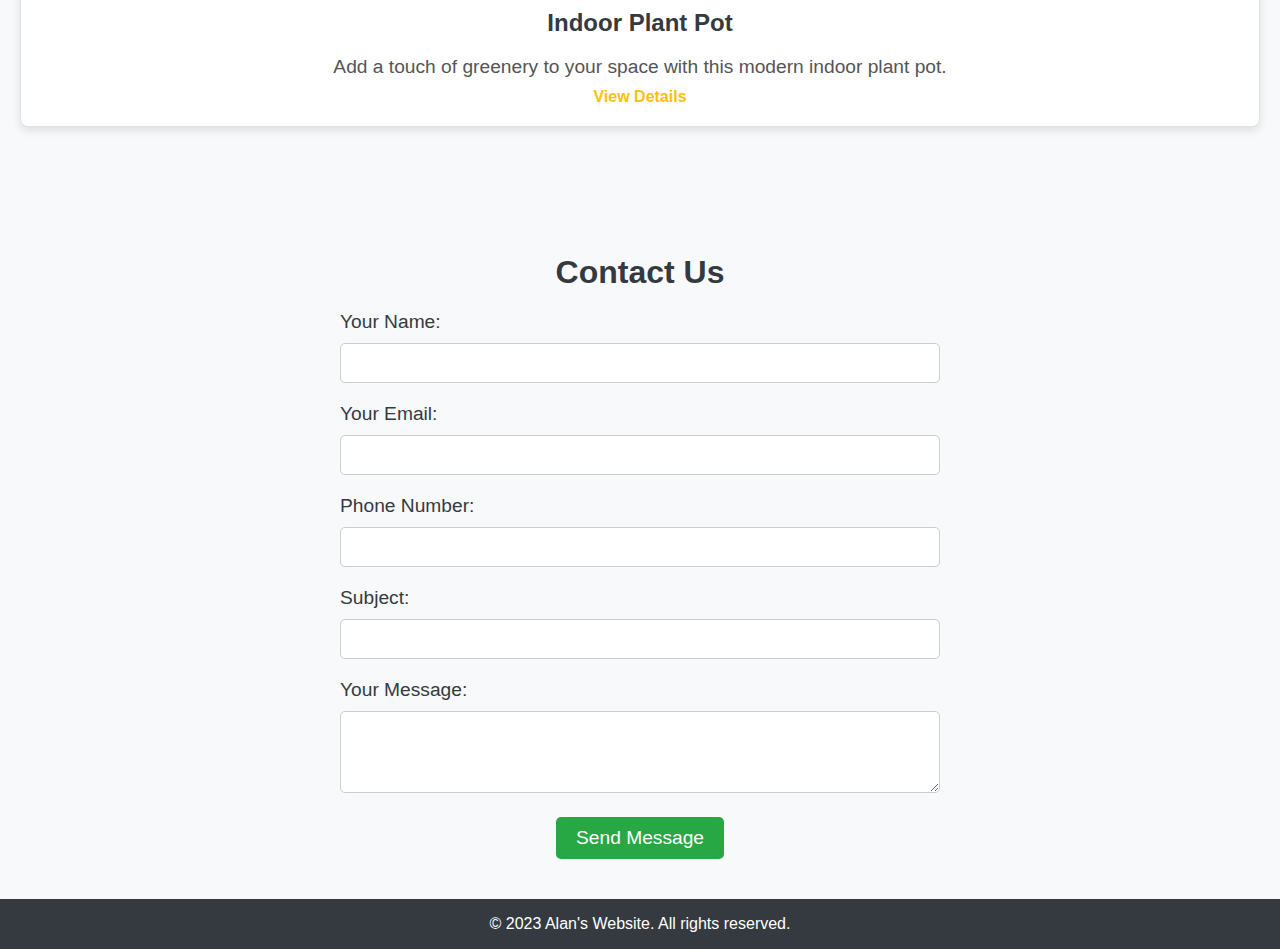
==== commit 5cacfe5a: "Update index.html" ====
--- a/index.html
+++ b/index.html
@@ -268,16 +268,16 @@
       <header>
         <nav>
             <img src="https://www.freepnglogos.com/uploads/nature-png/nature-tree-logo-vector-download-7.png" alt="Logo">
-            <a href="#home">Home</a>
-            <a href="#products">Products</a>
-            <a href="#aboutus">About Us</a>
-            <a href="#contact">Contact</a>
+            <a href="index.html">Home</a>
+            <a href="products.html">Products</a>
+            <a href="aboutus.html">About Us</a>
+            <a href="contact.html">Contact</a>
             <!-- Add more links as needed -->
         </nav>
     </header>
 
     <section class="hero">
-    <h1>Welcome to Alan's Stylish Home Page</h1>
+    <h1>Welcome to Alan's Stylish Website</h1>
     <p>This is where the magic happens.</p>
     <button>Learn More</button>
 </section>
